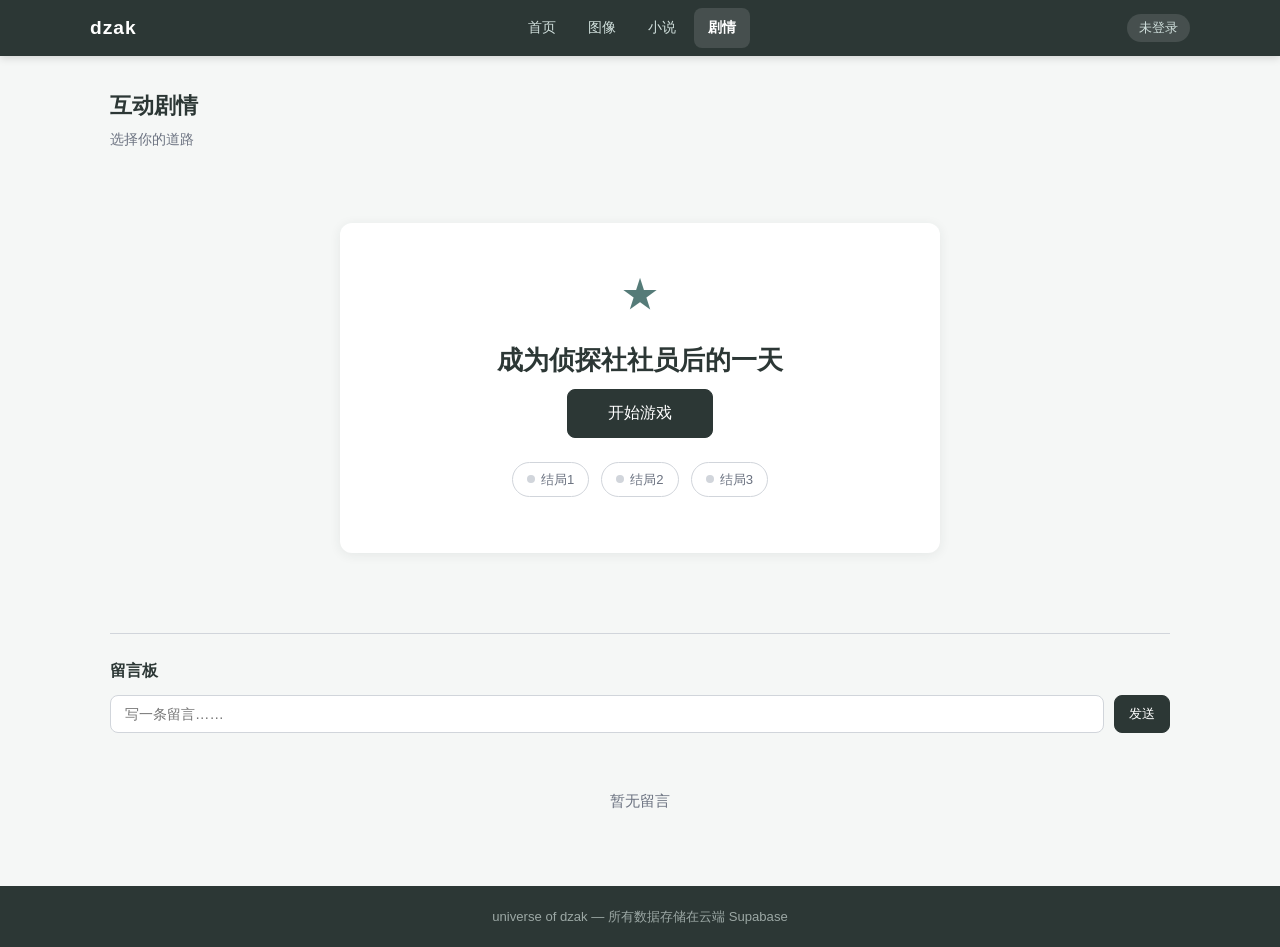
==== games.html @ fb1a35f3 "初始提交" ====
<!DOCTYPE html>
<html lang="zh-CN">
<head>
<meta charset="UTF-8">
<meta name="viewport" content="width=device-width, initial-scale=1.0">
<title>成为侦探社社员后的一天 - universe of dzak</title>
<link rel="stylesheet" href="style.css">
<style>
/* ===== Game Layout ===== */
.game-wrapper { display: flex; gap: 24px; align-items: flex-start; margin-top: 16px; }

.dialog-panel {
  flex: 3; background: var(--card); border-radius: var(--radius);
  box-shadow: var(--shadow); padding: 28px; min-height: 360px;
  display: flex; flex-direction: column;
}
.dialog-header {
  display: flex; align-items: center; gap: 12px; margin-bottom: 20px;
  padding-bottom: 16px; border-bottom: 1.5px solid var(--border);
}
.dialog-avatar {
  width: 42px; height: 42px; border-radius: 50%;
  background: var(--accent); color: #fff; display: flex;
  align-items: center; justify-content: center; font-size: 1rem;
  font-weight: 700; flex-shrink: 0;
}
.dialog-speaker { font-weight: 600; color: var(--primary); font-size: 1rem; }
.dialog-text {
  font-size: 1.05rem; line-height: 2; color: var(--text);
  white-space: pre-wrap; flex: 1;
}
.dialog-text .highlight { color: var(--accent); font-weight: 500; }

.choice-panel {
  flex: 1.4; background: var(--card); border-radius: var(--radius);
  box-shadow: var(--shadow); padding: 24px; position: sticky; top: 80px;
}
.choice-panel-title {
  font-size: 0.8rem; text-transform: uppercase; letter-spacing: 2px;
  color: var(--text-light); margin-bottom: 16px; font-weight: 600;
}
.choice-list-game { display: flex; flex-direction: column; gap: 10px; }
.choice-btn-game {
  padding: 14px 18px; border: 1.5px solid var(--border);
  border-radius: var(--radius-sm); background: var(--card); cursor: pointer;
  font-size: 0.92rem; text-align: left; transition: all 0.2s;
  color: var(--text); line-height: 1.5;
}
.choice-btn-game:hover {
  border-color: var(--accent); background: var(--accent-bg); color: var(--accent);
}
.choice-btn-game:active { transform: scale(0.98); }

/* ===== Ending ===== */
.ending-card {
  text-align: center; padding: 32px 20px;
}
.ending-label {
  display: inline-block; font-size: 0.8rem; font-weight: 700;
  letter-spacing: 3px; color: var(--accent); border: 1.5px solid var(--accent);
  padding: 6px 20px; border-radius: 20px; margin-bottom: 20px;
}
.ending-text {
  font-size: 1.1rem; line-height: 2; color: var(--text);
  max-width: 560px; margin: 0 auto;
}
.ending-actions { margin-top: 28px; display: flex; gap: 10px; justify-content: center; flex-wrap: wrap; }

/* ===== Start Screen ===== */
.start-screen {
  text-align: center; padding: 48px 20px;
}
.start-screen .story-icon {
  font-size: 2.4rem; margin-bottom: 16px; color: var(--accent);
}
.start-screen h3 {
  font-size: 1.6rem; color: var(--primary); font-weight: 600;
  margin-bottom: 8px;
}
.start-screen .subtitle {
  color: var(--text-light); font-size: 0.95rem; margin-bottom: 28px;
}
.ending-tracker {
  display: flex; gap: 12px; justify-content: center; flex-wrap: wrap;
  margin-top: 24px;
}
.ending-badge {
  display: inline-flex; align-items: center; gap: 6px;
  padding: 6px 14px; border-radius: 20px; font-size: 0.82rem;
  border: 1.5px solid var(--border); color: var(--text-light);
  transition: all 0.3s;
}
.ending-badge.found {
  border-color: var(--accent); color: var(--accent); background: var(--accent-bg);
}
.ending-badge .dot { width: 8px; height: 8px; border-radius: 50%; background: var(--border); }
.ending-badge.found .dot { background: var(--accent); }

/* ===== Path History ===== */
.path-bar {
  display: flex; gap: 4px; flex-wrap: wrap; margin-top: 16px;
  padding-top: 16px; border-top: 1px solid var(--border);
}
.path-dot {
  width: 10px; height: 10px; border-radius: 50%; background: var(--accent-bg);
  border: 1.5px solid var(--accent);
}
.path-dot.active { background: var(--accent); }

/* ===== Choices Inline (used in path view) ===== */
.choices-inline { display: flex; flex-wrap: wrap; gap: 6px; font-size: 0.78rem; color: var(--text-light); }
.choices-inline span { background: var(--accent-bg); padding: 2px 8px; border-radius: 4px; }

/* ===== Node Progress & Badge ===== */
.node-progress-bar {
  display: flex; align-items: center; gap: 8px; margin-top: 4px;
}
.node-progress-track {
  flex: 1; height: 6px; background: var(--border); border-radius: 3px; overflow: hidden;
}
.node-progress-fill {
  height: 100%; background: var(--accent); border-radius: 3px; transition: width 0.4s ease;
}
.node-badge-earned {
  display: inline-flex; align-items: center; gap: 6px;
  padding: 8px 16px; border-radius: 20px; font-size: 0.82rem; font-weight: 600;
  background: #fef3c7; color: #92400e; border: 1.5px solid #f59e0b;
  margin-top: 8px; animation: badgePop 0.5s ease;
}
@keyframes badgePop {
  0% { transform: scale(0.5); opacity: 0; }
  60% { transform: scale(1.1); }
  100% { transform: scale(1); opacity: 1; }
}

@media (max-width: 768px) {
  .game-wrapper { flex-direction: column; }
  .choice-panel { position: static; }
  .dialog-panel { min-height: 200px; padding: 20px; }
  .choice-panel { padding: 20px; }
  .start-screen h3 { font-size: 1.2rem; }
}
</style>
</head>
<body>

<nav class="navbar">
  <div class="navbar-inner">
    <a href="index.html" class="navbar-brand">dzak</a>
    <button class="nav-toggle" onclick="toggleNav()">三</button>
    <div class="navbar-links" id="navLinks">
      <a href="index.html">首页</a>
      <a href="images.html">图像</a>
      <a href="novels.html">小说</a>
      <a href="games.html" class="active">剧情</a>
    </div>
    <div class="navbar-right">
      <span class="user-badge" id="userBadge" onclick="openLoginModal()">未登录</span>
    </div>
  </div>
</nav>

<div class="page-content">
  <div class="container">
    <div class="section-header">
      <h2>互动剧情</h2>
      <p>选择你的道路</p>
    </div>

    <!-- Start Screen -->
    <div id="startScreen" class="start-screen" style="display:none">
      <div class="card" style="max-width:600px;margin:0 auto;padding:40px 32px">
        <div class="story-icon">&#9733;</div>
        <h3>成为侦探社社员后的一天</h3>
        <button class="btn btn-primary" onclick="startGame()" style="font-size:1rem;padding:12px 40px">开始游戏</button>
        <div class="ending-tracker" id="endingTracker"></div>
        <div style="margin-top:16px;max-width:320px;margin-left:auto;margin-right:auto" id="startNodeProgress"></div>
      </div>
    </div>

    <!-- Game Screen -->
    <div id="gameScreen" style="display:none">
      <div style="display:flex;justify-content:space-between;align-items:center;margin-bottom:8px;flex-wrap:wrap;gap:8px">
        <button class="btn btn-ghost btn-sm" onclick="showStart()">← 返回</button>
        <button class="btn btn-outline btn-sm" onclick="startGame()">重新开始</button>
      </div>
      <div class="game-wrapper">
        <div class="dialog-panel" id="dialogPanel">
          <div class="dialog-header">
            <div class="dialog-avatar">太</div>
            <div class="dialog-speaker">太宰治</div>
          </div>
          <div class="dialog-text" id="dialogText"></div>
          <div class="path-bar" id="pathBar"></div>
        </div>
        <div class="choice-panel" id="choicePanel">
          <div class="choice-panel-title">—— 选择 ——</div>
          <div id="nodeProgress" style="font-size:0.78rem;color:var(--text-light);margin-bottom:16px;padding-bottom:12px;border-bottom:1px solid var(--border)"></div>
          <div class="choice-list-game" id="choiceList"></div>
        </div>
      </div>
    </div>

    <!-- Comments -->
    <div class="comment-section">
      <h3>留言板</h3>
      <div class="comment-form">
        <input type="text" id="triviaCommentInput" placeholder="写一条留言……">
        <button class="btn btn-accent btn-sm" onclick="addTriviaComment()">发送</button>
      </div>
      <div class="comment-list" id="triviaComments"></div>
    </div>
  </div>
</div>

<!-- ===== Login Modal ===== -->
<div class="modal-overlay" id="loginModal">
  <div class="modal">
    <button class="modal-close" onclick="closeModal('loginModal')">X</button>
    <h2>登录</h2>
    <div class="form-group"><label>用户名</label><input type="text" id="loginUser" placeholder="输入用户名"></div>
    <div class="form-group">
      <label>开发者密钥 <span style="font-weight:400;color:var(--text-light)">（可选）</span></label>
      <input type="password" id="loginDevKey" placeholder="输入开发者密钥">
    </div>
    <div class="modal-footer" style="flex-wrap:wrap">
      <button class="btn btn-ghost" onclick="loginAsGuest()">游客浏览</button>
      <button class="btn btn-primary" onclick="login()">进入</button>
    </div>
    <p id="loginError" style="color:#dc2626;font-size:0.85rem;margin-top:10px;display:none"></p>
  </div>
</div>

<footer>
  <div class="container">universe of dzak &mdash; 所有数据存储在云端 Supabase</div>
</footer>

<div class="toast-container" id="toastContainer"></div>

<script>
/* ================================================================
   配置
   ================================================================ */
const SUPABASE_URL = 'https://wnrakpknwtrpufqiammy.supabase.co';
const SUPABASE_ANON_KEY = 'eyJhbGciOiJIUzI1NiIsInR5cCI6IkpXVCJ9.eyJpc3MiOiJzdXBhYmFzZSIsInJlZiI6InducmFrcGtud3RycHVmcWlhbW15Iiwicm9sZSI6ImFub24iLCJpYXQiOjE3ODMwNDk2NTIsImV4cCI6MjA5ODYyNTY1Mn0.nY_OMMs9PvZ0mLuCZ8NyouHob9tApX4RgCPkcWWyH0Q';
const DEV_EMAIL = 'dev@dzak.local';
const SB_AUTH = SUPABASE_URL + '/auth/v1';
const SB_REST = SUPABASE_URL + '/rest/v1';

function sbHeaders() {
  const h = { 'apikey': SUPABASE_ANON_KEY, 'Content-Type': 'application/json' };
  const token = localStorage.getItem('dzak_sb_token');
  if (token) h['Authorization'] = 'Bearer ' + token;
  return h;
}

async function sbSelect(table, opts) {
  let url = SB_REST + '/' + table + '?select=*';
  if (opts && opts.order) url += '&order=' + opts.order;
  const r = await fetch(url, { headers: sbHeaders() });
  if (!r.ok) throw new Error('查询失败: ' + r.status);
  return r.json();
}

async function sbInsert(table, data) {
  const r = await fetch(SB_REST + '/' + table, {
    method: 'POST',
    headers: { ...sbHeaders(), 'Prefer': 'return=representation' },
    body: JSON.stringify(data)
  });
  if (!r.ok) { const e = await r.json(); throw new Error(e.message || '插入失败'); }
  return r.json();
}

async function sbSignIn(password) {
  const r = await fetch(SB_AUTH + '/token?grant_type=password', {
    method: 'POST',
    headers: { 'apikey': SUPABASE_ANON_KEY, 'Content-Type': 'application/json' },
    body: JSON.stringify({ email: DEV_EMAIL, password: password })
  });
  const d = await r.json();
  if (d.access_token) {
    localStorage.setItem('dzak_sb_token', d.access_token);
    localStorage.setItem('dzak_sb_refresh', d.refresh_token);
    return true;
  }
  return false;
}

async function sbRestoreSession() {
  const rt = localStorage.getItem('dzak_sb_refresh');
  if (!rt) return false;
  const r = await fetch(SB_AUTH + '/token?grant_type=refresh_token', {
    method: 'POST',
    headers: { 'apikey': SUPABASE_ANON_KEY, 'Content-Type': 'application/json' },
    body: JSON.stringify({ refresh_token: rt })
  });
  const d = await r.json();
  if (d.access_token) {
    localStorage.setItem('dzak_sb_token', d.access_token);
    localStorage.setItem('dzak_sb_refresh', d.refresh_token);
    return true;
  }
  localStorage.removeItem('dzak_sb_token');
  localStorage.removeItem('dzak_sb_refresh');
  return false;
}

/* ====== 共享工具 ====== */
function getData(k, d) { try { return JSON.parse(localStorage.getItem(k)) || d; } catch(e) { return d; } }
function setData(k, v) { localStorage.setItem(k, JSON.stringify(v)); }
function now() { return new Date().toLocaleString('zh-CN'); }
function escHtml(s) { const d = document.createElement('div'); d.textContent = s; return d.innerHTML; }

const DEVELOPER_KEY = 'dzak2024';
function getUsers() { return getData('dzak_users', []); }
function setUsers(u) { setData('dzak_users', u); }
function getSession() { return getData('dzak_session', { user: null, role: null }); }
function setSession(s) { setData('dzak_session', s); }
function currentUser() { const s = getSession(); return s.user; }
function isDeveloper() { return getSession().role === 'developer'; }

function updateBadge() {
  const s = getSession();
  if (!s.user) { document.getElementById('userBadge').textContent = '未登录'; return; }
  document.getElementById('userBadge').textContent = s.role === 'developer' ? s.user + ' [开发]' : s.user + ' [访客]';
}

async function login() {
  const user = document.getElementById('loginUser').value.trim();
  const devKey = document.getElementById('loginDevKey').value.trim();
  const err = document.getElementById('loginError');
  if (!user) { err.textContent = '请输入用户名'; err.style.display = 'block'; return; }
  const isDev = devKey === DEVELOPER_KEY;
  if (isDev) {
    const ok = await sbSignIn(devKey);
    if (!ok) { err.textContent = '密钥验证失败'; err.style.display = 'block'; return; }
  }
  const users = getUsers();
  users.push({ username: user, role: isDev ? 'developer' : 'guest' });
  setUsers(users);
  const role = isDev ? 'developer' : 'guest';
  setSession({ user, role });
  err.style.display = 'none';
  closeModal('loginModal');
  updateBadge();
  if (isDev) toast('开发者模式', 'success');
  else toast('游客模式 · 浏览中');
}

function loginAsGuest() { setSession({ user: 'guest', role: 'guest' }); closeModal('loginModal'); updateBadge(); toast('游客模式 · 浏览中'); }
function openLoginModal() { document.getElementById('loginUser').value = ''; document.getElementById('loginDevKey').value = ''; document.getElementById('loginError').style.display = 'none'; openModal('loginModal'); }
function openModal(id) { document.getElementById(id).classList.add('active'); }
function closeModal(id) { document.getElementById(id).classList.remove('active'); }
document.addEventListener('click', function(e) {
  document.querySelectorAll('.modal-overlay.active').forEach(m => { if (e.target === m) m.classList.remove('active'); });
});

function toast(msg, type) {
  const c = document.getElementById('toastContainer');
  const t = document.createElement('div');
  t.className = 'toast' + (type ? ' ' + type : '');
  t.textContent = msg; c.appendChild(t);
  setTimeout(() => t.remove(), 3000);
}

function toggleNav() { document.getElementById('navLinks').classList.toggle('open'); }
document.addEventListener('click', function(e) {
  const nav = document.getElementById('navLinks');
  const t = document.querySelector('.nav-toggle');
  if (!nav.contains(e.target) && !t.contains(e.target)) nav.classList.remove('open');
});

/* ================================================================
   故事数据
   ================================================================ */
const STORY = {
  title: '成为侦探社社员后的一天',
  start: 'n1',
  nodes: {
    n1: {
      text: '在前不久刚刚脱离了无业游民的身份，太宰治今天想做什么？',
      choices: [
        { text: '去河边', next: 'n2' },
        { text: '去Lupin酒吧', next: 'n3' },
        { text: '去侦探社', next: 'n4' }
      ]
    },
    n2: {
      text: '正值正午，河面上反射出粼粼的波光，太宰治坐在草坪上发着呆。他在想什么呢？',
      choices: [
        { text: '之前就是在这里被敦救上来的吧', next: 'n5' },
        { text: '好无聊，想跳下去', next: 'n6' }
      ]
    },
    n3: {
      text: '来lupin酒吧并不是无心之举，太宰治明显在寻找着什么。他在找什么？',
      choices: [
        { text: '之前掉在附近的钱包', next: 'n7' },
        { text: '一个黑衣男子？', next: 'n8' }
      ]
    },
    n4: {
      text: '一进门就被国木田当头斥责自己连旷三天班的事，太凶了吧？太宰治像往常一样打着哈哈躲避精神和物理攻击。国木田说要么去接外出任务，要么处理文书工作，做哪个呢？',
      choices: [
        { text: '外出', next: 'n9' },
        { text: '处理文书工作', next: 'n10' },
        { text: '工作什么的太讨厌了，一个也不想做', next: 'n11' }
      ]
    },
    n5: {
      text: '说到敦，那孩子真的很努力，自己的眼光果然没有错。新双黑是太宰治从n年前就开始策划的一盘棋，另一个棋子怎么样呢？',
      choices: [
        { text: '他是个好孩子', next: 'n12' },
        { text: '他真的很难教养', next: 'n13' },
        { text: '他还有别的身份吗？', next: 'n14' }
      ]
    },
    n6: {
      text: '天气晴朗，是个自杀的好日子。真的要死吗？',
      choices: [
        { text: '自己游上来', next: 'n15' },
        { text: '"太宰先生！！" 原来是敦君来救自己了', next: 'n5' }
      ]
    },
    n7: {
      text: '虽然很不想承认，但钱包作为承载了一些回忆的旧物，太宰治还是很想找到它的。在酒吧附近的巷子里找到了之前掉落的钱包。要做什么？',
      choices: [
        { text: '打开看看', next: 'n16' },
        { text: '塞进口袋里', next: 'n17' }
      ]
    },
    n8: {
      text: '一个黑衣男子路过此地。太宰治为什么知道他会出现……？',
      choices: [
        { text: '今天也是无酒精饮食吗？', next: 'n18' },
        { text: '碰巧遇到而已', next: 'n19' }
      ]
    },
    n9: {
      text: '确实有一件需要外出做的事。太宰治消失在巷子里，片刻后在lupin酒吧出现了。来这里并不是无心之举，太宰治明显在寻找着什么。他在找什么？',
      choices: [
        { text: '之前掉在附近的钱包', next: 'n7' },
        { text: '一个黑衣男子？', next: 'n8' }
      ]
    },
    n10: {
      text: '粗略浏览了一下，也没有什么重要的事。',
      choices: [
        { text: '发呆', next: 'n30' },
        { text: '还是要认真工作', next: 'n31' }
      ]
    },
    n11: {
      text: '太宰治找了个机会溜了出去。他消失在巷子里，片刻后在lupin酒吧出现了。来这里并不是无心之举，太宰治明显在寻找着什么。他在找什么？',
      choices: [
        { text: '之前掉在附近的钱包', next: 'n7' },
        { text: '一个黑衣男子？', next: 'n8' }
      ]
    },
    n12: {
      text: '他是个好孩子。日日夜夜为达成自己的命令努力练习十几种异能招式，就算没有功劳也有苦劳吧。',
      choices: [
        { text: '去看看他吧', next: 'n3' },
        { text: '安慰自己的借口罢了', next: 'n20' }
      ]
    },
    n13: {
      text: '他真的很难教养。总是不听自己的话擅自行动，差点搞砸好几次任务，太宰治的新部下可是比他强多了。这是太宰治真实的想法吗？',
      choices: [
        { text: '是的', next: 'n21' },
        { text: '不是', next: 'n22' },
        { text: '拒绝回答', next: 'n14' }
      ]
    },
    n14: {
      text: '他还有别的身份。他是一条呼之即来挥之即去的狗，一个被精心培养随意使用的工具，太宰治唯一的学生，在充盈着霉味和血腥味的夜里，他扮演了更多角色。',
      choices: [
        { text: '………', next: 'ending1' }
      ]
    },
    n15: {
      text: '泡了半天，太宰治自己游上来了。没想到太宰治会游泳，不过也不奇怪，此人水性差的话，也不至于每次跳河自杀都失败了。接下来他要做什么？',
      choices: [
        { text: '回宿舍换衣服', next: 'n24' },
        { text: '去吃点东西', next: 'n25' }
      ]
    },
    n16: {
      text: '在黑手党的时候，太宰治常常把钱包给芥川让他跑腿买各种东西。其实这就是一个很普通的钱包，毕竟太宰治不会在里面夹别的东西。现在要做什么？',
      choices: [
        { text: '再等等', next: 'n8' },
        { text: '回宿舍吧', next: 'n24' }
      ]
    },
    n17: {
      text: '看来是醉翁之意不在酒。太宰治难得别扭了一回，原来一开始就不是奔着钱包来的。为什么不直截了当一点呢？',
      choices: [
        { text: '有不能说出来的理由', next: 'ending1' },
        { text: '真的只是捡钱包而已，里面还有钱呢', next: 'n26' }
      ]
    },
    n18: {
      text: '在神户酒吧，芥川曾一把抢过太宰治手里的电气白兰一饮而尽，一分钟后就倒在桌上不省人事。几年过去了，看来芥川还是学不会喝酒。与太宰治相比，芥川是个单纯的人，太宰治为他花费的心思明显超过了培养新双黑所需要的，为什么？',
      choices: [
        { text: '玩玩而已', next: 'n27' },
        { text: '拒绝回答', next: 'ending1' }
      ]
    },
    n19: {
      text: '那真的很碰巧了，毕竟这样的事已经发生了很多次。接下来做什么？',
      choices: [
        { text: '回宿舍', next: 'n24' },
        { text: '去吃点东西', next: 'n25' }
      ]
    },
    n20: {
      text: '嘴上说着是安慰自己的借口，但太宰治心里清楚，他并非真的这样认为。只是有些心思，连自己都不愿意直面罢了。',
      choices: [
        { text: '………', next: 'ending2' }
      ]
    },
    n21: {
      text: '嘛，为了更重要的计划，现在还有需要用到他的地方，就忍忍吧。敦又在唠叨了，接下来做什么？',
      choices: [
        { text: '回宿舍换衣服', next: 'n24' },
        { text: '去吃点东西', next: 'n25' }
      ]
    },
    n22: {
      text: '看来太宰治是个内心温柔的人。为什么明明不这样想却要这样说？',
      choices: [
        { text: '真实情况不想说', next: 'ending1' },
        { text: '怕他太狂了', next: 'n28' }
      ]
    },
    n24: {
      text: '回到自己的房间。今天发生了不少事，但此刻房间里只有安静。太宰治躺在床上，盯着天花板，任由思绪飘散。',
      choices: [
        { text: '一天结束了', next: 'ending3' }
      ]
    },
    n25: {
      text: '吃到了最爱的蟹肉煲，一天的疲惫就这样洗去了。（疲惫吗？）',
      choices: [
        { text: '回宿舍吧', next: 'ending3' }
      ]
    },
    n26: {
      text: '对于侦探社社员来说，确实需要好好保护自己的薪水。接下来干什么？',
      choices: [
        { text: '回宿舍', next: 'n24' },
        { text: '去吃点东西', next: 'n25' }
      ]
    },
    n27: {
      text: '太宰治见过的奇人不少，这样让他头疼的还是头一位，该说是猎奇心理吗？既然如此的话，也没必要想太多了。接下来干什么？',
      choices: [
        { text: '回宿舍', next: 'n24' },
        { text: '去吃点东西', next: 'n25' }
      ]
    },
    n28: {
      text: '果然是斯巴达式教育，太宰治认为打压对芥川的成长有益吧。但一直如此的话，可能会错过很多东西。',
      choices: [
        { text: '（我知道）', next: 'n29' },
        { text: '这是必要的牺牲', next: 'ending2' }
      ]
    },
    n29: {
      text: '也许是没办法的事，太宰治也并非无所不能。不要想这些事了。',
      choices: [
        { text: '回宿舍吧', next: 'ending3' }
      ]
    },
    n30: {
      text: '太宰治深谙浑水摸鱼之道，很快到了下班时间。其实他今天本来有打算，但思考了一番还是算了。',
      choices: [
        { text: '明天再说吧', next: 'ending1' }
      ]
    },
    n31: {
      text: '难得工作，得到国木田君略显浮夸的惊叹。如果所有事都像文书工作一样认真做就有结果就好了。接下来干什么？',
      choices: [
        { text: '回宿舍', next: 'n24' },
        { text: '去吃点东西', next: 'n25' }
      ]
    }
  },
  endings: {
    ending1: {
      title: '结局1',
      text: '有些时候沉默也是一种回答，早就料到太宰治不会说明，因为这种话，或许要等对方先开口吧。'
    },
    ending2: {
      title: '结局2',
      text: '不想去面对也不愿再提起，看清对方的心轻而易举，看清自己的心还要多久？'
    },
    ending3: {
      title: '结局3',
      text: '回到自己的房间，意味着这一天即将过去了，太宰治度过了平平无奇的一天。'
    }
  }
};

/* ================================================================
   游戏引擎
   ================================================================ */
const TOTAL_NODES = Object.keys(STORY.nodes).length;
let gameState = { path: [] };

function getVisitedNodes() {
  return getData('dzak_visited_nodes', []);
}

function saveVisitedNode(id) {
  const visited = getVisitedNodes();
  if (!visited.includes(id)) {
    visited.push(id);
    setData('dzak_visited_nodes', visited);
  }
}

function isAllNodesVisited() {
  return getVisitedNodes().length >= TOTAL_NODES;
}

function renderNodeProgress() {
  const visited = getVisitedNodes();
  const pct = Math.min(100, Math.round(visited.length / TOTAL_NODES * 100));
  const allDone = visited.length >= TOTAL_NODES;
  const html =
    '<div style="display:flex;justify-content:space-between">' +
    '<span>节点探索 ' + visited.length + '/' + TOTAL_NODES + '</span>' +
    (allDone ? '<span style="color:#f59e0b;font-weight:600">★ 全收集</span>' : '') +
    '</div>' +
    '<div class="node-progress-bar">' +
    '<div class="node-progress-track"><div class="node-progress-fill" style="width:' + pct + '%"></div></div>' +
    '<span style="font-size:0.72rem;color:var(--text-light);min-width:32px;text-align:right">' + pct + '%</span>' +
    '</div>' +
    (allDone ? '<div class="node-badge-earned">&#9733; 全节点探索者</div>' : '');
  const el = document.getElementById('nodeProgress');
  if (el) el.innerHTML = html;
  const startEl = document.getElementById('startNodeProgress');
  if (startEl) startEl.innerHTML = allDone ? html : '';
}

function getFoundEndings() {
  return getData('dzak_endings', []);
}

function saveEnding(id) {
  const found = getFoundEndings();
  if (!found.includes(id)) {
    found.push(id);
    setData('dzak_endings', found);
  }
}

function renderEndingTracker() {
  const found = getFoundEndings();
  const total = Object.keys(STORY.endings).length;
  const ids = Object.keys(STORY.endings);
  document.getElementById('endingTracker').innerHTML = ids.map(id => {
    const isFound = found.includes(id);
    return '<span class="ending-badge' + (isFound ? ' found' : '') + '">' +
      '<span class="dot"></span>' + STORY.endings[id].title +
      '</span>';
  }).join('');
}

function showStart() {
  document.getElementById('gameScreen').style.display = 'none';
  document.getElementById('startScreen').style.display = 'block';
  renderEndingTracker();
  renderNodeProgress();
}

function startGame() {
  gameState = { path: ['n1'] };
  document.getElementById('startScreen').style.display = 'none';
  document.getElementById('gameScreen').style.display = 'block';
  saveVisitedNode('n1');
  renderNodeProgress();
  renderNode('n1');
}

function renderNode(nodeId) {
  const node = STORY.nodes[nodeId];
  if (!node) return;

  saveVisitedNode(nodeId);
  renderNodeProgress();

  document.getElementById('dialogText').innerHTML = escHtml(node.text);

  // Path bar
  const pathHtml = gameState.path.map((id, i) => {
    const isCurrent = i === gameState.path.length - 1;
    const isEnding = id.startsWith('ending');
    if (isEnding) return '';
    return '<span class="path-dot' + (isCurrent ? ' active' : '') + '" title="' + id + '"></span>';
  }).filter(Boolean).join('');
  document.getElementById('pathBar').innerHTML = pathHtml ? '<span style="font-size:0.72rem;color:var(--text-light);margin-right:6px">路径</span>' + pathHtml : '';

  // Choices
  const choiceList = document.getElementById('choiceList');
  if (!node.choices || node.choices.length === 0) {
    choiceList.innerHTML = '<div style="text-align:center;padding:12px;color:var(--text-light);font-size:0.85rem">— 终 —</div>';
    return;
  }

  choiceList.innerHTML = node.choices.map((c, i) =>
    '<button class="choice-btn-game" onclick="makeChoice(' + i + ')">→ ' + escHtml(c.text) + '</button>'
  ).join('');
}

function makeChoice(index) {
  const currentNode = STORY.nodes[gameState.path[gameState.path.length - 1]];
  if (!currentNode || !currentNode.choices || index >= currentNode.choices.length) return;

  const choice = currentNode.choices[index];
  const next = choice.next;

  if (next.startsWith('ending')) {
    gameState.path.push(next);
    saveEnding(next);
    renderEnding(next);
    renderNodeProgress();
  } else {
    gameState.path.push(next);
    renderNode(next);
  }
}

function renderEnding(endingId) {
  const ending = STORY.endings[endingId];
  if (!ending) return;

  document.getElementById('dialogText').innerHTML =
    '<div class="ending-card">' +
    '<div class="ending-label">' + escHtml(ending.title) + '</div>' +
    '<div class="ending-text">' + escHtml(ending.text) + '</div>' +
    '</div>';

  document.getElementById('pathBar').innerHTML = '';

  document.getElementById('choiceList').innerHTML =
    '<div style="text-align:center;padding:8px 0">' +
    '<button class="btn btn-primary" onclick="startGame()" style="margin-bottom:8px;width:100%">重新开始</button>' +
    '<button class="btn btn-ghost btn-sm" onclick="showStart()">返回首页</button>' +
    '</div>';
}

/* ====== 留言 ====== */
async function getTriviaComments() {
  try { const data = await sbSelect('comments', { order: 'created_at.desc' }); return data.filter(c => c.page === 'trivia'); }
  catch(e) { console.error(e); return []; }
}

async function renderTriviaComments() {
  const list = document.getElementById('triviaComments');
  const comments = await getTriviaComments();
  if (!comments.length) { list.innerHTML = '<div class="empty-state"><p>暂无留言</p></div>'; return; }
  list.innerHTML = comments.map(c => '<div class="comment"><span class="user">' + escHtml(c.user_name) + '</span><span class="time">' + c.time + '</span><div class="text">' + escHtml(c.text) + '</div></div>').join('');
}

async function addTriviaComment() {
  const input = document.getElementById('triviaCommentInput');
  const text = input.value.trim();
  if (!text) return;
  try {
    await sbInsert('comments', { page: 'trivia', user_name: currentUser() || '匿名', text, time: now() });
    input.value = '';
    await renderTriviaComments();
    toast('留言已发布', 'success');
  } catch(e) { toast('发布失败: ' + e.message, 'error'); }
}

/* ====== 初始化 ====== */
(async function init() {
  await sbRestoreSession();
  updateBadge();
  renderEndingTracker();
  showStart();
  await renderTriviaComments();
})();
</script>
</body>
</html>
---- style.css ----
/* ===== Reset & Base ===== */
*, *::before, *::after { box-sizing: border-box; margin: 0; padding: 0; }
html { font-size: 16px; scroll-behavior: smooth; }
body {
  font-family: -apple-system, BlinkMacSystemFont, "Segoe UI", Roboto, "Noto Sans SC", sans-serif;
  color: #374151; background: #f5f7f6; line-height: 1.6; min-height: 100vh;
  display: flex; flex-direction: column;
}
a { color: #557B78; text-decoration: none; }
a:hover { color: #2C3735; }
img { max-width: 100%; height: auto; }

/* ===== Colors ===== */
:root {
  --primary: #2C3735; --primary-light: #3d4d4a; --accent: #557B78;
  --accent-light: #6d9e9a; --accent-bg: #e8f0ef; --bg: #f5f7f6;
  --card: #ffffff; --border: #d1d5db; --text: #374151; --text-light: #6b7280;
  --shadow: 0 2px 12px rgba(44,55,53,0.08);
  --shadow-hover: 0 6px 24px rgba(44,55,53,0.14);
  --radius: 12px; --radius-sm: 8px;
}

/* ===== Layout ===== */
.container { max-width: 1100px; margin: 0 auto; padding: 0 20px; width: 100%; }

/* ===== Navbar ===== */
.navbar {
  background: var(--primary); color: #fff; padding: 0 20px;
  position: sticky; top: 0; z-index: 100; box-shadow: 0 2px 8px rgba(0,0,0,0.15);
}
.navbar-inner {
  max-width: 1100px; margin: 0 auto; display: flex; align-items: center;
  justify-content: space-between; height: 56px;
}
.navbar-brand { font-size: 1.2rem; font-weight: 700; color: #fff; letter-spacing: 1px; }
.navbar-brand:hover { color: #b8d4d0; }
.navbar-links { display: flex; align-items: center; gap: 4px; }
.navbar-links a, .navbar-links button {
  color: #d1e0dd; padding: 8px 14px; border-radius: var(--radius-sm);
  font-size: 0.9rem; transition: all 0.2s; border: none; background: none;
  cursor: pointer; white-space: nowrap;
}
.navbar-links a:hover, .navbar-links button:hover {
  color: #fff; background: rgba(255,255,255,0.1);
}
.navbar-links .active { color: #fff; background: rgba(255,255,255,0.12); font-weight: 600; }
.navbar-right { display: flex; align-items: center; gap: 10px; }
.user-badge {
  font-size: 0.8rem; background: rgba(255,255,255,0.12); padding: 4px 12px;
  border-radius: 20px; color: #d1e0dd; cursor: pointer;
}
.user-badge:hover { background: rgba(255,255,255,0.2); color: #fff; }
.nav-toggle { display: none; background: none; border: none; color: #fff; font-size: 1.5rem; cursor: pointer; padding: 4px; }

/* ===== Hero ===== */
.hero {
  text-align: center; padding: 60px 20px 40px;
  background: linear-gradient(135deg, #e8f0ef 0%, #f5f7f6 100%);
}
.hero h1 { font-size: 2.5rem; color: var(--primary); font-weight: 300; letter-spacing: 4px; margin-bottom: 8px; }
.hero p { color: var(--text-light); font-size: 1rem; }

/* ===== Cards ===== */
.card {
  background: var(--card); border-radius: var(--radius); box-shadow: var(--shadow);
  padding: 24px; transition: box-shadow 0.2s, transform 0.2s;
}
.card:hover { box-shadow: var(--shadow-hover); }
.card-grid {
  display: grid; grid-template-columns: repeat(auto-fit, minmax(280px, 1fr));
  gap: 24px; padding: 40px 20px; max-width: 1100px; margin: 0 auto;
}
.card-icon { font-size: 2rem; margin-bottom: 12px; }
.card h3 { color: var(--primary); font-size: 1.15rem; margin-bottom: 8px; }
.card p { color: var(--text-light); font-size: 0.9rem; line-height: 1.5; }

/* ===== Home Card Dropdown ===== */
.card-dropdown-wrapper { position: relative; }
.card-dropdown-menu {
  display: none; position: absolute; top: 100%; left: 50%; transform: translateX(-50%);
  background: var(--card); border-radius: var(--radius-sm); box-shadow: var(--shadow-hover);
  min-width: 180px; padding: 8px 0; z-index: 50; margin-top: 8px;
}
.card-dropdown-wrapper:hover .card-dropdown-menu,
.card-dropdown-wrapper.active .card-dropdown-menu { display: block; }
.card-dropdown-menu a {
  display: block; padding: 10px 20px; color: var(--text); font-size: 0.9rem;
  transition: background 0.15s;
}
.card-dropdown-menu a:hover { background: var(--accent-bg); color: var(--accent); }

/* ===== Buttons ===== */
.btn {
  display: inline-flex; align-items: center; justify-content: center; gap: 6px;
  padding: 10px 22px; border-radius: var(--radius-sm); font-size: 0.9rem;
  font-weight: 500; border: 1.5px solid transparent; cursor: pointer; transition: all 0.2s;
  line-height: 1.4;
}
.btn-primary { background: var(--primary); color: #fff; border-color: var(--primary); }
.btn-primary:hover { background: var(--primary-light); border-color: var(--primary-light); }
.btn-accent { background: var(--primary); color: #fff; border-color: var(--primary); }
.btn-accent:hover { background: var(--primary-light); border-color: var(--primary-light); }
.btn-outline { background: transparent; color: var(--accent); border-color: var(--accent); }
.btn-outline:hover { background: var(--accent-bg); }
.btn-ghost { background: transparent; color: var(--text-light); border-color: transparent; }
.btn-ghost:hover { background: #f0f0f0; color: var(--text); }
.btn-sm { padding: 6px 14px; font-size: 0.82rem; }
.btn-danger { background: #dc2626; color: #fff; border-color: #dc2626; }
.btn-danger:hover { background: #b91c1c; border-color: #b91c1c; }
.btn:disabled { opacity: 0.5; cursor: not-allowed; }

/* ===== Forms ===== */
input[type="text"], input[type="password"], input[type="search"], textarea, select {
  width: 100%; padding: 10px 14px; border: 1.5px solid var(--border);
  border-radius: var(--radius-sm); font-size: 0.9rem; color: var(--text);
  background: var(--card); transition: border-color 0.2s; outline: none;
  font-family: inherit;
}
input:focus, textarea:focus, select:focus { border-color: var(--accent); box-shadow: 0 0 0 3px rgba(85,123,120,0.12); }
textarea { resize: vertical; min-height: 80px; }
label { display: block; font-size: 0.85rem; font-weight: 500; color: var(--text); margin-bottom: 4px; }
.form-group { margin-bottom: 16px; }
.form-row { display: flex; gap: 12px; flex-wrap: wrap; }
.form-row > * { flex: 1; min-width: 200px; }

/* ===== Search Bar ===== */
.search-bar {
  display: flex; gap: 10px; margin-bottom: 24px; max-width: 600px;
}
.search-bar input { flex: 1; }
.search-bar .btn { flex-shrink: 0; }

/* ===== Modal ===== */
.modal-overlay {
  display: none; position: fixed; inset: 0; background: rgba(0,0,0,0.4);
  z-index: 200; align-items: center; justify-content: center; padding: 20px;
}
.modal-overlay.active { display: flex; }
.modal {
  background: var(--card); border-radius: var(--radius); box-shadow: var(--shadow-hover);
  max-width: 520px; width: 100%; max-height: 90vh; overflow-y: auto; padding: 28px;
  animation: modalIn 0.25s ease;
}
@keyframes modalIn { from { opacity: 0; transform: scale(0.95) translateY(10px); } to { opacity: 1; transform: scale(1) translateY(0); } }
.modal h2 { color: var(--primary); font-size: 1.2rem; margin-bottom: 16px; }
.modal-close {
  float: right; background: none; border: none; font-size: 1.4rem;
  color: var(--text-light); cursor: pointer; padding: 0 4px;
}
.modal-close:hover { color: var(--text); }
.modal-footer { display: flex; justify-content: flex-end; gap: 10px; margin-top: 20px; }

/* ===== Image Grid ===== */
.image-grid {
  display: grid; grid-template-columns: repeat(auto-fill, minmax(200px, 1fr));
  gap: 16px; margin-top: 16px;
}
.image-card {
  background: var(--card); border-radius: var(--radius-sm); box-shadow: var(--shadow);
  overflow: hidden; transition: box-shadow 0.2s; cursor: pointer;
}
.image-card:hover { box-shadow: var(--shadow-hover); }
.image-card img { width: 100%; height: 180px; object-fit: cover; display: block; }
.image-card .info { padding: 10px 14px 14px; }
.image-card .info .name { font-size: 0.85rem; font-weight: 600; color: var(--text); }
.image-card .info .tags { font-size: 0.75rem; color: var(--text-light); margin-top: 2px; }
.image-card .info .actions { display: flex; gap: 6px; margin-top: 8px; flex-wrap: wrap; }
.image-card .info .actions .btn { font-size: 0.75rem; padding: 4px 10px; }

/* ===== Image Detail Modal ===== */
.img-detail { text-align: center; }
.img-detail img { max-height: 50vh; border-radius: var(--radius-sm); margin-bottom: 16px; }
.img-detail .name { font-size: 1.1rem; font-weight: 600; color: var(--primary); }

/* ===== Novel List ===== */
.novel-list { display: flex; flex-direction: column; gap: 12px; }
.novel-item {
  background: var(--card); border-radius: var(--radius-sm); box-shadow: var(--shadow);
  padding: 16px 20px; cursor: pointer; transition: box-shadow 0.2s;
  display: flex; justify-content: space-between; align-items: center;
}
.novel-item:hover { box-shadow: var(--shadow-hover); }
.novel-item .title { font-weight: 600; color: var(--primary); }
.novel-item .meta { font-size: 0.8rem; color: var(--text-light); }
.novel-content { white-space: pre-wrap; line-height: 1.8; font-size: 1rem; color: var(--text); }
.novel-content p { margin-bottom: 1em; }

/* ===== Trivia ===== */
.trivia-list { display: flex; flex-direction: column; gap: 12px; }
.trivia-item {
  background: var(--card); border-radius: var(--radius-sm); box-shadow: var(--shadow);
  padding: 16px 20px; transition: box-shadow 0.2s;
}
.trivia-item:hover { box-shadow: var(--shadow-hover); }
.trivia-item .text { color: var(--text); line-height: 1.6; }
.trivia-item .meta { font-size: 0.78rem; color: var(--text-light); margin-top: 6px; }
.trivia-highlight { background: #fef3c7; padding: 0 2px; border-radius: 2px; }

/* ===== Comments ===== */
.comment-section { margin-top: 32px; padding-top: 24px; border-top: 1px solid var(--border); }
.comment-section h3 { color: var(--primary); font-size: 1rem; margin-bottom: 12px; }
.comment-form { display: flex; gap: 10px; margin-bottom: 16px; }
.comment-form input { flex: 1; }
.comment-list { display: flex; flex-direction: column; gap: 10px; }
.comment {
  background: #f9fafb; border-radius: var(--radius-sm); padding: 12px 16px;
  font-size: 0.88rem;
}
.comment .user { font-weight: 600; color: var(--accent); font-size: 0.82rem; }
.comment .time { font-size: 0.75rem; color: var(--text-light); margin-left: 8px; }
.comment .text { margin-top: 4px; color: var(--text); }

/* ===== Empty State ===== */
.empty-state { text-align: center; padding: 40px 20px; color: var(--text-light); }
.empty-state .icon { font-size: 3rem; margin-bottom: 12px; opacity: 0.5; }
.empty-state p { font-size: 0.95rem; }

/* ===== Footer ===== */
footer {
  background: var(--primary); color: #9ca8a5; text-align: center;
  padding: 20px; font-size: 0.82rem; margin-top: auto;
}
footer a { color: #b8d4d0; }
footer a:hover { color: #fff; }

/* ===== Toast ===== */
.toast-container { position: fixed; bottom: 20px; right: 20px; z-index: 300; display: flex; flex-direction: column; gap: 8px; }
.toast {
  background: var(--primary); color: #fff; padding: 12px 20px; border-radius: var(--radius-sm);
  box-shadow: var(--shadow-hover); font-size: 0.88rem; animation: toastIn 0.3s ease;
  max-width: 360px;
}
.toast.error { background: #dc2626; }
.toast.success { background: #059669; }
@keyframes toastIn { from { opacity: 0; transform: translateY(20px); } to { opacity: 1; transform: translateY(0); } }

/* ===== Tabs ===== */
.tabs { display: flex; gap: 4px; margin-bottom: 20px; border-bottom: 1.5px solid var(--border); }
.tab {
  padding: 10px 18px; background: none; border: none; cursor: pointer;
  font-size: 0.9rem; color: var(--text-light); border-bottom: 2px solid transparent;
  margin-bottom: -1.5px; transition: all 0.2s;
}
.tab:hover { color: var(--text); }
.tab.active { color: var(--accent); border-bottom-color: var(--accent); font-weight: 600; }

/* ===== Filter Chips ===== */
.filter-chips { display: flex; gap: 8px; margin-bottom: 16px; flex-wrap: wrap; }
.chip {
  padding: 6px 16px; border-radius: 20px; font-size: 0.82rem; cursor: pointer;
  border: 1.5px solid var(--border); background: var(--card); color: var(--text-light);
  transition: all 0.2s;
}
.chip:hover { border-color: var(--accent); color: var(--accent); }
.chip.active { background: var(--accent); color: #fff; border-color: var(--accent); }

/* ===== Section Title ===== */
.section-header { margin-bottom: 24px; }
.section-header h2 { color: var(--primary); font-size: 1.4rem; font-weight: 600; }
.section-header p { color: var(--text-light); font-size: 0.9rem; margin-top: 4px; }

/* ===== Page Content ===== */
.page-content { flex: 1; padding: 32px 0; }

/* ===== Responsive ===== */
@media (max-width: 768px) {
  .hero h1 { font-size: 1.8rem; letter-spacing: 2px; }
  .hero { padding: 40px 16px 28px; }
  .card-grid { grid-template-columns: 1fr; padding: 20px 16px; gap: 16px; }
  .navbar-inner { height: 48px; }
  .navbar-links { display: none; flex-direction: column; position: absolute; top: 48px;
    left: 0; right: 0; background: var(--primary); padding: 8px 16px 16px;
    box-shadow: 0 4px 12px rgba(0,0,0,0.2); gap: 2px;
  }
  .navbar-links.open { display: flex; }
  .nav-toggle { display: block; }
  .search-bar { flex-direction: column; }
  .image-grid { grid-template-columns: repeat(auto-fill, minmax(150px, 1fr)); }
  .modal { padding: 20px; margin: 10px; }
  .page-content { padding: 20px 0; }
  .comment-form { flex-direction: column; }
  .form-row > * { min-width: 100%; }
}

@media (max-width: 480px) {
  .hero h1 { font-size: 1.4rem; }
  .image-grid { grid-template-columns: repeat(2, 1fr); gap: 10px; }
  .image-card img { height: 120px; }
}
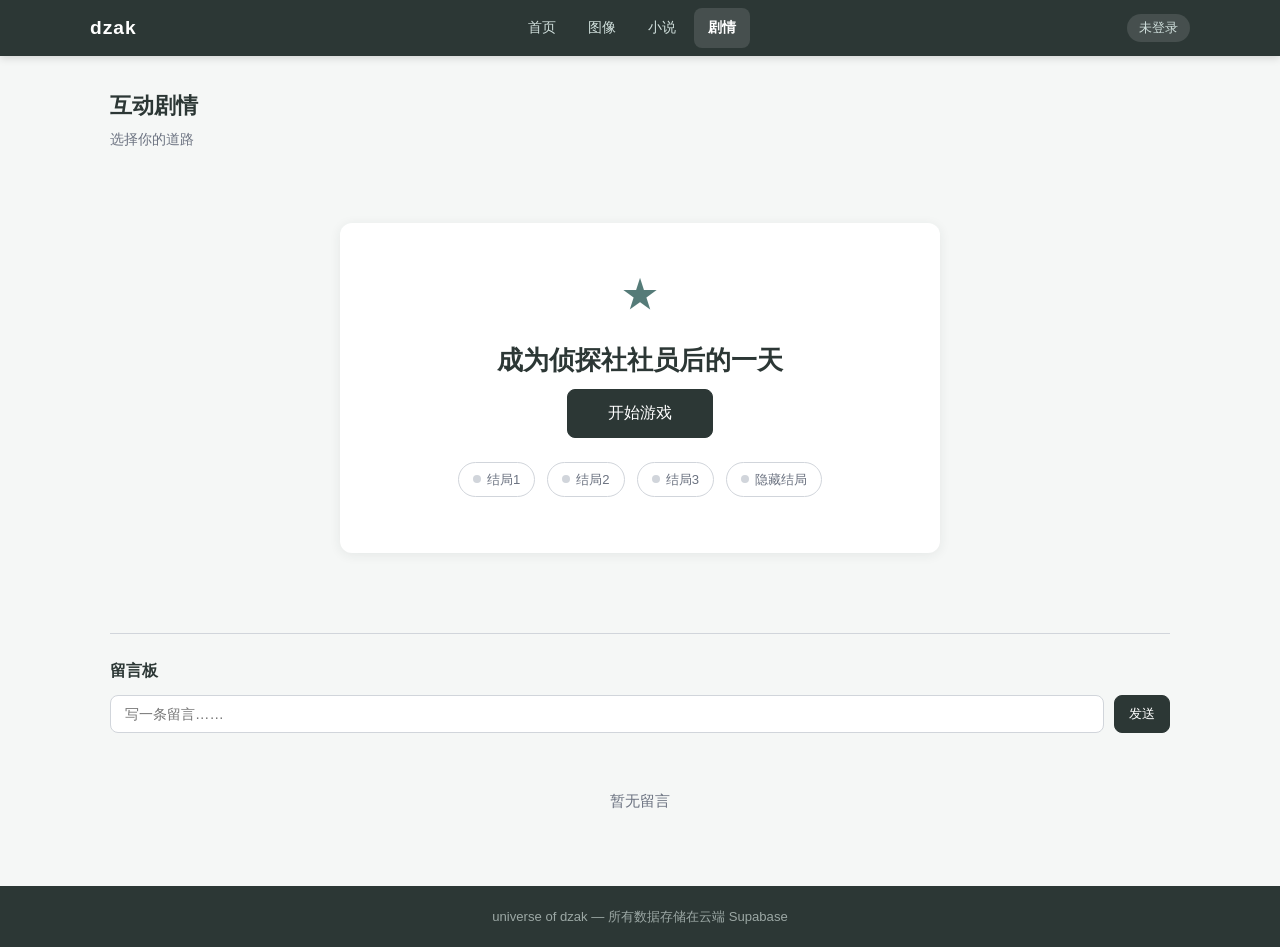
==== commit 0b96346a: "update story: add nodes 32-43, change endings" ====
--- a/games.html
+++ b/games.html
@@ -462,7 +462,7 @@
       text: '他是个好孩子。日日夜夜为达成自己的命令努力练习十几种异能招式，就算没有功劳也有苦劳吧。',
       choices: [
         { text: '去看看他吧', next: 'n3' },
-        { text: '安慰自己的借口罢了', next: 'n20' }
+        { text: '安慰自己的借口罢了', next: 'ending2' }
       ]
     },
     n13: {
@@ -508,82 +508,160 @@
       ]
     },
     n19: {
-      text: '那真的很碰巧了，毕竟这样的事已经发生了很多次。接下来做什么？',
+      text: '那真的很碰巧了，毕竟这样的事已经发生了很多次。',
+      choices: [
+        { text: '有很多次吗？', next: 'n32' },
+        { text: '我也记不清有多少次了', next: 'n33' }
+      ]
+    },
+    n21: {
+      text: '嘛，为了更重要的计划，现在还有需要用到他的地方，就忍忍吧。敦想对太宰治说什么？',
+      choices: [
+        { text: '您不能再翘班了', next: 'n35' },
+        { text: '和镜花之前去的店很好吃', next: 'n36' }
+      ]
+    },
+    n22: {
+      text: '看来太宰治是个内心温柔的人。为什么明明不这样想却要这样说？',
+      choices: [
+        { text: '真实情况不想说', next: 'ending1' },
+        { text: '怕他太狂了', next: 'n28' }
+      ]
+    },
+    n24: {
+      text: '回到自己的房间。今天发生了不少事，但此刻房间里只有安静。太宰治躺在床上，盯着天花板，任由思绪飘散。',
+      choices: [
+        { text: '一天结束了', next: 'ending3' }
+      ]
+    },
+    n25: {
+      text: '吃到了最爱的蟹肉煲，，一天的疲惫就这样洗去了。（疲惫吗？）',
+      choices: [
+        { text: '回宿舍吧', next: 'ending3' }
+      ]
+    },
+    n26: {
+      text: '对于侦探社社员来说，确实需要好好保护自己的薪水。接下来干什么？',
       choices: [
         { text: '回宿舍', next: 'n24' },
         { text: '去吃点东西', next: 'n25' }
       ]
     },
-    n20: {
-      text: '嘴上说着是安慰自己的借口，但太宰治心里清楚，他并非真的这样认为。只是有些心思，连自己都不愿意直面罢了。',
-      choices: [
-        { text: '………', next: 'ending2' }
-      ]
-    },
-    n21: {
-      text: '嘛，为了更重要的计划，现在还有需要用到他的地方，就忍忍吧。敦又在唠叨了，接下来做什么？',
-      choices: [
-        { text: '回宿舍换衣服', next: 'n24' },
-        { text: '去吃点东西', next: 'n25' }
-      ]
-    },
-    n22: {
-      text: '看来太宰治是个内心温柔的人。为什么明明不这样想却要这样说？',
-      choices: [
-        { text: '真实情况不想说', next: 'ending1' },
-        { text: '怕他太狂了', next: 'n28' }
-      ]
-    },
-    n24: {
-      text: '回到自己的房间。今天发生了不少事，但此刻房间里只有安静。太宰治躺在床上，盯着天花板，任由思绪飘散。',
-      choices: [
-        { text: '一天结束了', next: 'ending3' }
-      ]
-    },
-    n25: {
-      text: '吃到了最爱的蟹肉煲，一天的疲惫就这样洗去了。（疲惫吗？）',
+    n27: {
+      text: '太宰治见过的奇人不少，这样让他头疼的还是头一位，该说是猎奇心理吗？既然如此的话，也没必要想太多了。',
+      choices: [
+        { text: '无聊的世界，芥川也算个有趣的人', next: 'ending1' },
+        { text: '回宿舍吧', next: 'ending2' }
+      ]
+    },
+    n28: {
+      text: '果然是斯巴达式教育，太宰治认为打压对芥川的成长有益吧。但一直如此的话，可能会错过很多东西。',
+      choices: [
+        { text: '（我知道）', next: 'n29' },
+        { text: '这是必要的牺牲', next: 'ending2' }
+      ]
+    },
+    n29: {
+      text: '也许是没办法的事，太宰治也并非无所不能。不要想这些事了。',
       choices: [
         { text: '回宿舍吧', next: 'ending3' }
       ]
     },
-    n26: {
-      text: '对于侦探社社员来说，确实需要好好保护自己的薪水。接下来干什么？',
+    n30: {
+      text: '太宰治深谙浑水摸鱼之道，很快到了下班时间。其实他今天本来有其他打算，但思考了一番还是算了。',
+      choices: [
+        { text: '明天再说吧', next: 'ending2' }
+      ]
+    },
+    n31: {
+      text: '难得工作，得到国木田君略显浮夸的惊叹。如果所有事都像文书工作一样认真做就有结果就好了。接下来干什么？',
       choices: [
         { text: '回宿舍', next: 'n24' },
         { text: '去吃点东西', next: 'n25' }
       ]
     },
-    n27: {
-      text: '太宰治见过的奇人不少，这样让他头疼的还是头一位，该说是猎奇心理吗？既然如此的话，也没必要想太多了。接下来干什么？',
-      choices: [
-        { text: '回宿舍', next: 'n24' },
-        { text: '去吃点东西', next: 'n25' }
-      ]
-    },
-    n28: {
-      text: '果然是斯巴达式教育，太宰治认为打压对芥川的成长有益吧。但一直如此的话，可能会错过很多东西。',
-      choices: [
-        { text: '（我知道）', next: 'n29' },
-        { text: '这是必要的牺牲', next: 'ending2' }
-      ]
-    },
-    n29: {
-      text: '也许是没办法的事，太宰治也并非无所不能。不要想这些事了。',
+    n32: {
+      text: '装傻充愣在处理感情问题上是不被提倡的。不过话说回来，既然这么多次都凑巧地遇到了，太宰治一定对对方的行踪了如指掌，为什么不提早避开呢？',
+      choices: [
+        { text: '（我想见你）', next: 'ending4' },
+        { text: '不需要为了他改变我的计划', next: 'ending2' }
+      ]
+    },
+    n33: {
+      text: '只要是太宰治想见的人，不管怎样都能见到。还活着的人里，也许最挂念他了吧。见了一次还想再见一次，也许有话想对他讲，但「我想让你做我的眼睛」是可以讲的，「你今天有没有好好吃饭」是不可以讲的。',
+      choices: [
+        { text: '即使是我也有口难言', next: 'ending1' },
+        { text: '并不是所有的话都有必要宣之于口', next: 'n34' }
+      ]
+    },
+    n34: {
+      text: '什么是有必要，什么是没必要的，让不同的人回答会有不同的答案，太宰治想做哪一种回答？',
+      choices: [
+        { text: '一枚棋子只需要接收命令', next: 'ending2' },
+        { text: '我和他之间已经不能再说这些事了……', next: 'n37' }
+      ]
+    },
+    n35: {
+      text: '太宰治立刻列出了不想上班的十条理由，中岛敦一阵无语。接下来他们要去干什么？',
+      choices: [
+        { text: '回宿舍换衣服', next: 'n24' },
+        { text: '去吃点东西', next: 'n25' },
+        { text: '去上班', next: 'n4' }
+      ]
+    },
+    n36: {
+      text: '人活着就是为了美食啊，聚餐也是一种增进感情的方式。只是为了维持生命体征而进食的话，那活得也太无趣了。',
+      choices: [
+        { text: '想起了某黑衣男子', next: 'n38' },
+        { text: '去吃饭吧！', next: 'n39' }
+      ]
+    },
+    n37: {
+      text: '并不是没有认真考虑过自己和前学生的关系。甫一开始就觉得荒谬：能有什么关系呢？换言之，从冒出这个念头开始，有些事情就已经注定了吧，那是太宰治也无法掌控的东西。',
+      choices: [
+        { text: '（我意识到了）', next: 'ending4' },
+        { text: '总有一天我会……', next: 'ending1' }
+      ]
+    },
+    n38: {
+      text: '太宰治见过的奇人不少，这样让他头疼的还是头一位，该说是猎奇心理吗？既然如此的话，也没必要想太多了。',
+      choices: [
+        { text: '败坏我一天心情', next: 'n40' },
+        { text: '想起他的时候总不得劲', next: 'ending1' }
+      ]
+    },
+    n39: {
+      text: '敦很无奈地被太宰治拉去吃了汤豆腐。（太宰治：敦并不无辜！）',
+      choices: [
+        { text: '太宰先生，您怎么心事重重……', next: 'n41' },
+        { text: '太宰先生，之后还工作吗……？', next: 'n42' }
+      ]
+    },
+    n40: {
+      text: '最终还是去吃了汤豆腐，这种食物真的很好吃。',
+      choices: [
+        { text: '回宿舍吧', next: 'ending2' }
+      ]
+    },
+    n41: {
+      text: '敦君吃暗恋女孩喜欢吃的食物时，是什么心情，我是知道的哦。',
+      choices: [
+        { text: '说出来了', next: 'n43' },
+        { text: '内心悄悄话', next: 'ending2' }
+      ]
+    },
+    n42: {
+      text: '呃，还是去一下吧。一进门就被国木田当头斥责自己连旷三天班的事，太凶了吧？太宰治像往常一样打着哈哈躲避精神和物理攻击。国木田说要么去接外出任务，要么处理文书工作，做哪个呢？',
+      choices: [
+        { text: '外出', next: 'n9' },
+        { text: '处理文书工作', next: 'n10' },
+        { text: '工作什么的太讨厌了，一个也不想做', next: 'n11' }
+      ]
+    },
+    n43: {
+      text: '我，，我才没有什么暗，，您在说什么啊！！太宰治一副捉弄人得逞的样子，哈哈大笑。',
       choices: [
         { text: '回宿舍吧', next: 'ending3' }
-      ]
-    },
-    n30: {
-      text: '太宰治深谙浑水摸鱼之道，很快到了下班时间。其实他今天本来有打算，但思考了一番还是算了。',
-      choices: [
-        { text: '明天再说吧', next: 'ending1' }
-      ]
-    },
-    n31: {
-      text: '难得工作，得到国木田君略显浮夸的惊叹。如果所有事都像文书工作一样认真做就有结果就好了。接下来干什么？',
-      choices: [
-        { text: '回宿舍', next: 'n24' },
-        { text: '去吃点东西', next: 'n25' }
       ]
     }
   },
@@ -594,11 +672,15 @@
     },
     ending2: {
       title: '结局2',
-      text: '不想去面对也不愿再提起，看清对方的心轻而易举，看清自己的心还要多久？'
+      text: '不想去面对也不愿再提起，即使是太宰治也并不擅长处理这样的情感。'
     },
     ending3: {
       title: '结局3',
       text: '回到自己的房间，意味着这一天即将过去了，太宰治度过了平平无奇的一天。'
+    },
+    ending4: {
+      title: '隐藏结局',
+      text: '太宰治做出了不知道是否正确的选择。这种混杂着忐忑和隐秘期待的心情，也是第一次体验呢。'
     }
   }
 };
